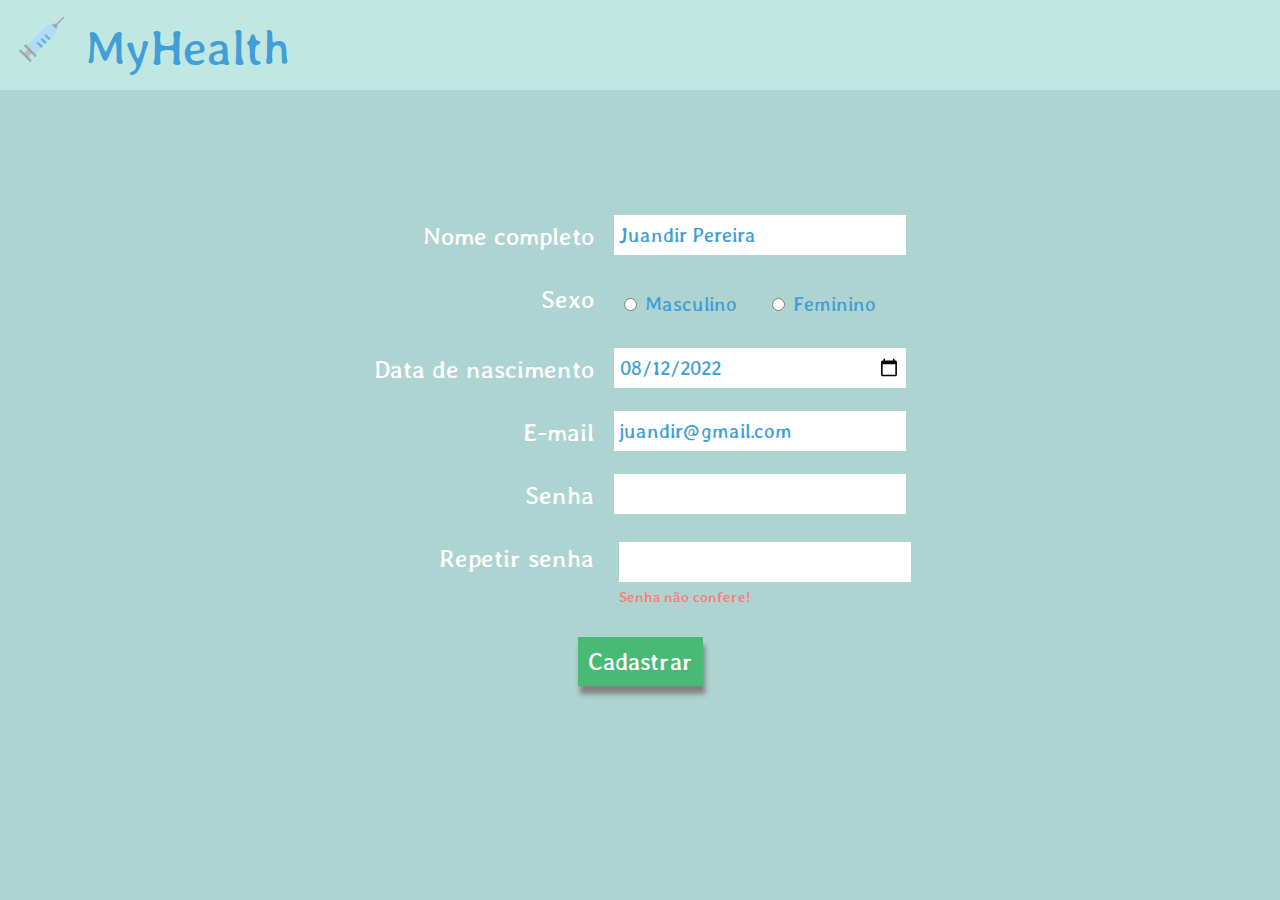
==== criarConta.html @ 414108f7 "Date fix" ====
<html>
    <head>
        <meta charset="utf-8">
        <meta name="description" content="Página criação de conta do MyHealth. Um site para contorlar as suas vacinas" >
        <title>MyHealth - Criar Conta</title>
        <link rel="preconnect" href="https://fonts.googleapis.com">
        <link rel="preconnect" href="https://fonts.gstatic.com" crossorigin>
        <link href="https://fonts.googleapis.com/css2?family=Averia+Libre&display=swap" rel="stylesheet">
        <link rel="icon" type="image/x-icon" href="img/favicon.ico">
        <link rel="stylesheet" href="./css/global.css">
        <link rel="stylesheet" href="./css/criarConta.css">
    </head>
    <body>
        <header>
            <div id="titulo"><img id="logo" src="./img/logo.png"></img>MyHealth</div>
        </header>
        <main>
            <form action="" class="formDados">
                <div class="formContainer">
                    <label class="formLabel" for="nome">Nome completo</label>
                    <input class="formInput" type="text" id="nome" name="nome" value="Juandir Pereira">
                    <div class="formLabel">Sexo</div>
                    <div class="formInput" id="generos">
                        <input type="radio" name="sexo" id="masculino" value="masculino">
                        <label for="masculino">Masculino</label>
                        <input type="radio" name="sexo" id="feminino" value="feminino">
                        <label for="feminino">Feminino</label>
                    </div>
                    <label class="formLabel" for="dataNac">Data de nascimento</label>
                    <input class="formInput" type="date" id="dataNasc" name="dataNasc" value="2022-08-12">
                    <label class="formLabel" for="email">E-mail</label>
                    <input class="formInput" type="email" name="email" id="email" value="juandir@gmail.com">
                    <label class="formLabel" for="senha">Senha</label>
                    <input class="formInput" type="password" id="senha" name="senha" value="">
                    <label class="formLabel senhaRep" for="senhaRep">Repetir senha</label>
                    <div class="formInput">
                        <input  type="password" name="senhaRep" id="senhaRep" value="">
                        <p class="erro">Senha não confere!</p>
                    </div>
                    
                </div>
                    <button type="submit" class="botao save">Cadastrar</input>
                
            </form>
            
        </main>

    </body>
</html>
---- css/global.css ----
body{
    margin: 0;
    padding: 0;
    font-family: 'Averia Libre';
    font-style: normal;
    font-weight: 400;
}

header {
    width: 100%;
    height: 10%;
    margin: 0;
    padding: 0;
    background-color: #C1E7E3;
    display: flex;
    align-items:  center;
    justify-content: space-between;

}

nav {
    margin-right: 35px;
}

#logo {
    width: 51px;
    height: 51px;
    margin-left: 16px;
    margin-right: 18px;
    /* background-color: #49B976; */
}

#titulo {
    font-family: 'Averia Libre';
    font-style: normal;
    font-weight: 400;
    font-size: 48px;
    line-height: 57px;
    color: #419ED7;
}

main {
    background-color: #ADD4D0;
    display: flex;
    justify-content: center;
    width: 100%;
    height: 90%;
}

button {
    padding: 0;
    border: none;
}

.botao {
    background-color: #419ED7;
    color: white;
    font-family: 'Averia Libre';
    font-size: 24px;
    line-height: 29px;
    text-align: center;
    padding: 10px;
    box-shadow: 2px 8px 5px grey;
    text-decoration: none;
}

.botao:hover{
    cursor: pointer;
}

.simples {
    margin: 10px;
}

.danger {
    background-color: #FD7979;
}


.save {
   background-color: #49B976;
   width: auto;
   align-self: center;
   margin: 50px;
}

.radio {
    background-color: white;
    border: none;
    margin-top: 10px;
    width: 25px;
    height: 25px;
}



.radio:checked {
   color: #419ED7;
}

.erro{
    color: #FD7979;
    grid-column: 2;
    margin: 0;
    padding: 0;
    font-size: 15px;
    line-height: 10px;

}

.formLongoDados{
    display: flex;
    flex-direction: row;
}

.formLongoInput{
    border:none;
    width: 80%;
    height: 50px;
    font-family: 'Averia Libre';
    font-size: 24px;
    line-height: 29px;
    margin-left: 20px;
    padding: 10px;
    color: #419ED7;

}

.formLongoLabel{
    width: 20%;
    flex-direction: row;
    font-family: 'Averia Libre';
    font-size: 24px;
    line-height: 20px;
    margin-top: 15px;
}
---- css/criarConta.css ----
.danger {
    position: absolute;
    right: 20px;
    margin-top: 20px;
}

label{
    margin-right: 25px;
}

.formDados{
    display: flex;
    flex-direction: column;
    color: white;
    font-size: 25px;
    line-height: 43px;
    align-content: space-between;
    margin: 125px;
}

.formContainer {
    display: grid;
    grid-template-columns: 45%, auto;
    grid-template-rows: auto;
    grid-gap: 20px;
}

#comprovante {
    display: none;
}

#labelComprovante{
   width: 30%;
   margin-bottom: 10px;
}

.formLabel{
    grid-column: 1;
    text-align: right;
    margin: 0;
}

#radios{
    display: flex;
    flex-direction: row;
    width: auto;
    color: white;
}

.formInput {
    grid-column: 2;
    height: 40px;
    font-family: 'Averia Libre';
    font-style: normal;
    font-weight: 400;
    font-size: 20px;
    line-height: 43px;
    color: #419ED7;
    border: none;
    width: 100%;
    padding: 5px;
}

#senhaRep{
    margin-bottom: 10px;
    border: none;
    height: 40px;
    width: 100%;
    font-family: 'Averia Libre';
    font-style: normal;
    font-weight: 400;
    font-size: 20px;
    line-height: 43px;
}
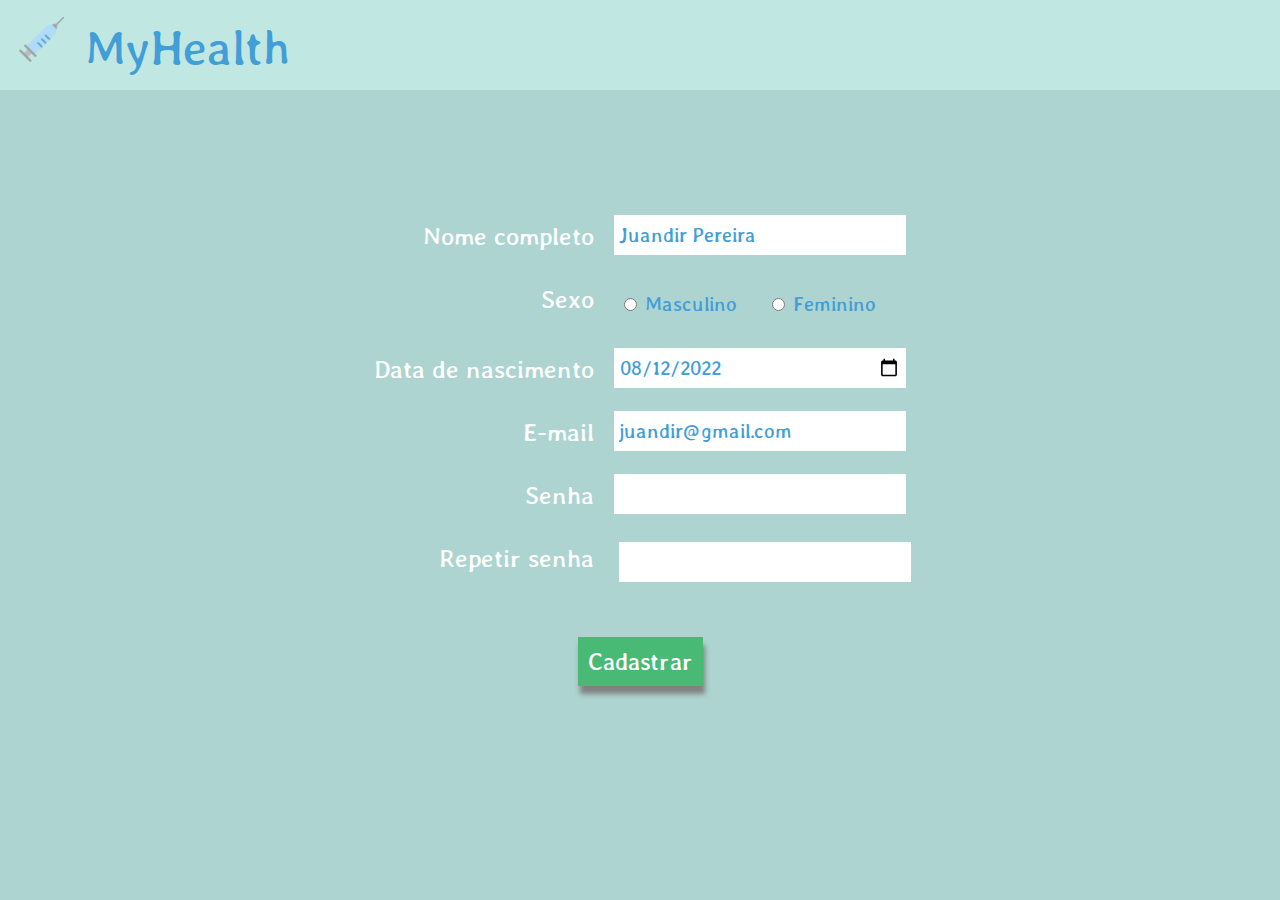
==== commit 47e2cbb6: "Temporary Crud" ====
--- a/criarConta.html
+++ b/criarConta.html
@@ -9,10 +9,11 @@
         <link rel="icon" type="image/x-icon" href="img/favicon.ico">
         <link rel="stylesheet" href="./css/global.css">
         <link rel="stylesheet" href="./css/criarConta.css">
+        <script src="./javascript/criarConta.js"></script>
     </head>
     <body>
         <header>
-            <div id="titulo"><img id="logo" src="./img/logo.png"></img>MyHealth</div>
+            <a id="titulo" href="/"><img id="logo" src="./img/logo.png"></img>MyHealth</a>
         </header>
         <main>
             <form action="" class="formDados">
@@ -35,15 +36,13 @@
                     <label class="formLabel senhaRep" for="senhaRep">Repetir senha</label>
                     <div class="formInput">
                         <input  type="password" name="senhaRep" id="senhaRep" value="">
-                        <p class="erro">Senha não confere!</p>
+                        <p class="escondido" id="erroSenha">Senha não confere!</p>
                     </div>
                     
                 </div>
-                    <button type="submit" class="botao save">Cadastrar</input>
-                
+                    <button onClick="criarConta()" class="botao save">Cadastrar</input>
             </form>
             
         </main>
-
     </body>
 </html>--- a/css/global.css
+++ b/css/global.css
@@ -4,6 +4,7 @@
     font-family: 'Averia Libre';
     font-style: normal;
     font-weight: 400;
+    background-color: #ADD4D0;
 }
 
 header {
@@ -37,6 +38,7 @@
     font-size: 48px;
     line-height: 57px;
     color: #419ED7;
+    text-decoration: none;
 }
 
 main {
@@ -92,8 +94,6 @@
     height: 25px;
 }
 
-
-
 .radio:checked {
    color: #419ED7;
 }
@@ -135,3 +135,7 @@
     margin-top: 15px;
 }
 
+.escondido{
+    display: none;
+}
+
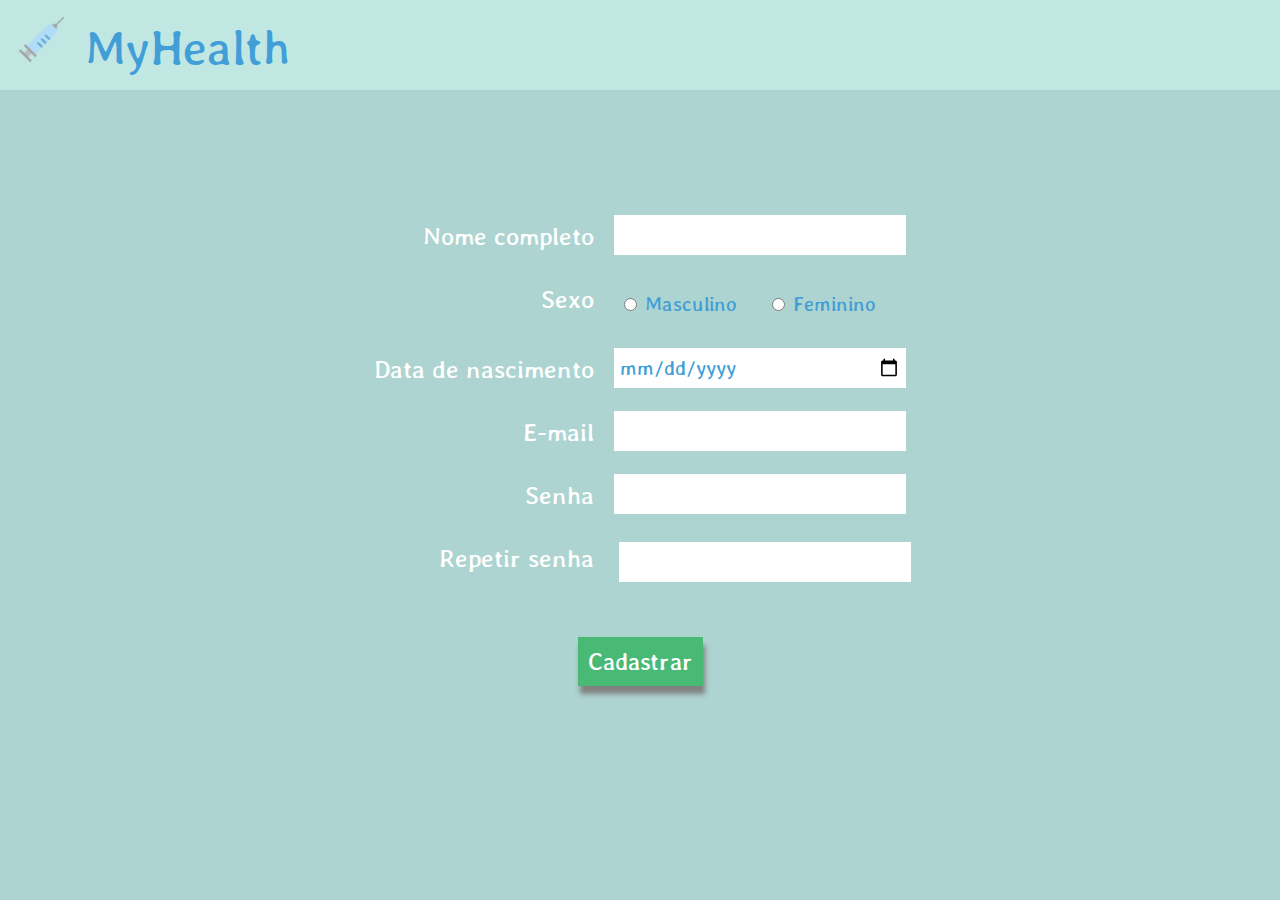
==== commit 5d5b2933: "Entrega 1" ====
--- a/criarConta.html
+++ b/criarConta.html
@@ -19,7 +19,7 @@
             <form action="" class="formDados">
                 <div class="formContainer">
                     <label class="formLabel" for="nome">Nome completo</label>
-                    <input class="formInput" type="text" id="nome" name="nome" value="Juandir Pereira">
+                    <input class="formInput" type="text" id="nome" name="nome">
                     <div class="formLabel">Sexo</div>
                     <div class="formInput" id="generos">
                         <input type="radio" name="sexo" id="masculino" value="masculino">
@@ -28,14 +28,14 @@
                         <label for="feminino">Feminino</label>
                     </div>
                     <label class="formLabel" for="dataNac">Data de nascimento</label>
-                    <input class="formInput" type="date" id="dataNasc" name="dataNasc" value="2022-08-12">
+                    <input class="formInput" type="date" id="dataNasc" name="dataNasc">
                     <label class="formLabel" for="email">E-mail</label>
-                    <input class="formInput" type="email" name="email" id="email" value="juandir@gmail.com">
+                    <input class="formInput" type="email" name="email" id="email" >
                     <label class="formLabel" for="senha">Senha</label>
-                    <input class="formInput" type="password" id="senha" name="senha" value="">
+                    <input class="formInput" type="password" id="senha" name="senha">
                     <label class="formLabel senhaRep" for="senhaRep">Repetir senha</label>
                     <div class="formInput">
-                        <input  type="password" name="senhaRep" id="senhaRep" value="">
+                        <input  type="password" name="senhaRep" id="senhaRep">
                         <p class="escondido" id="erroSenha">Senha não confere!</p>
                     </div>
                     
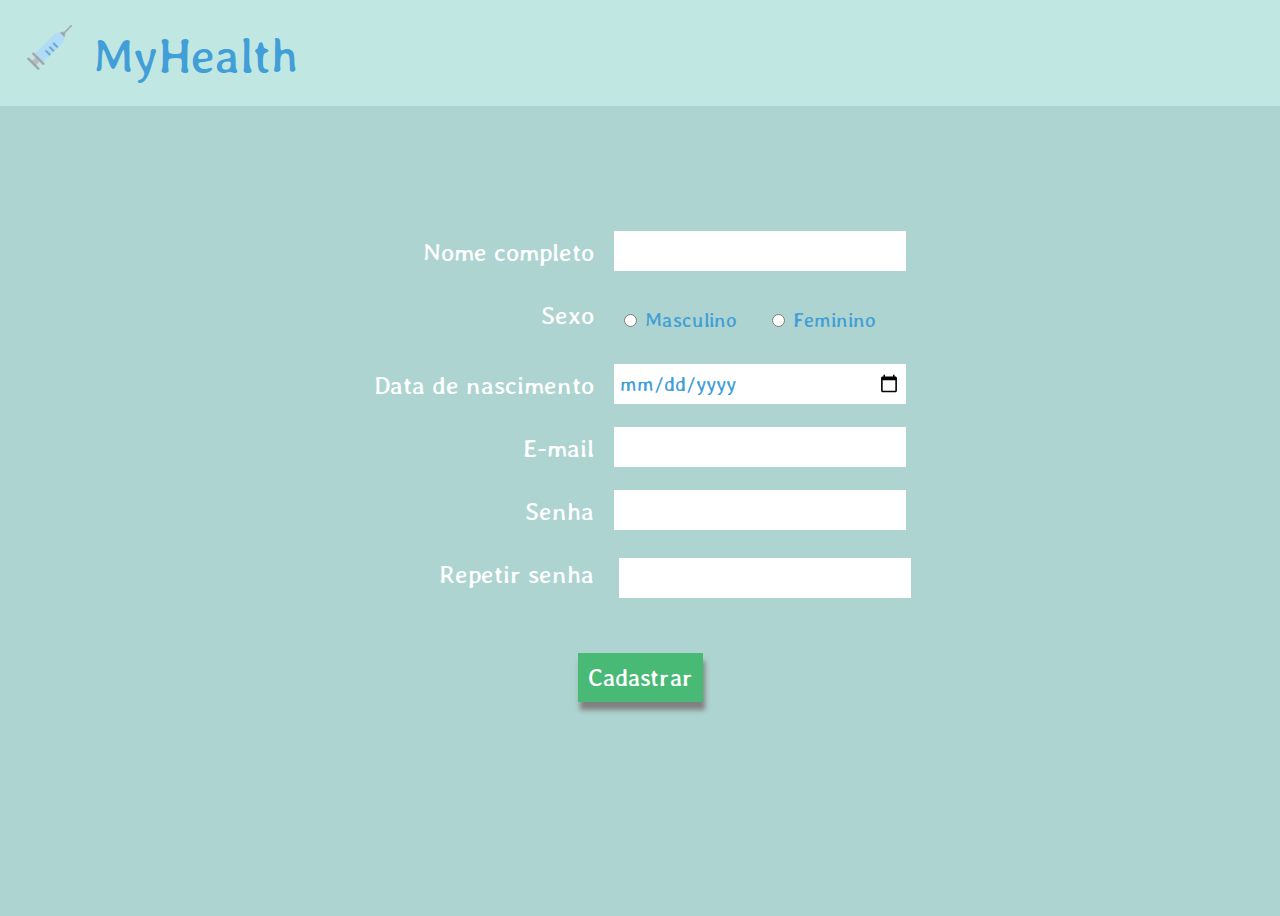
==== commit 013c466d: "Apresentação Fix" ====
--- a/criarConta.html
+++ b/criarConta.html
@@ -40,7 +40,7 @@
                     </div>
                     
                 </div>
-                    <button onClick="criarConta()" class="botao save">Cadastrar</input>
+                    <div onClick="criarConta()" class="botao save">Cadastrar</div>
             </form>
             
         </main>
--- a/css/global.css
+++ b/css/global.css
@@ -11,7 +11,7 @@
     width: 100%;
     height: 10%;
     margin: 0;
-    padding: 0;
+    padding: 0.5em;
     background-color: #C1E7E3;
     display: flex;
     align-items:  center;
